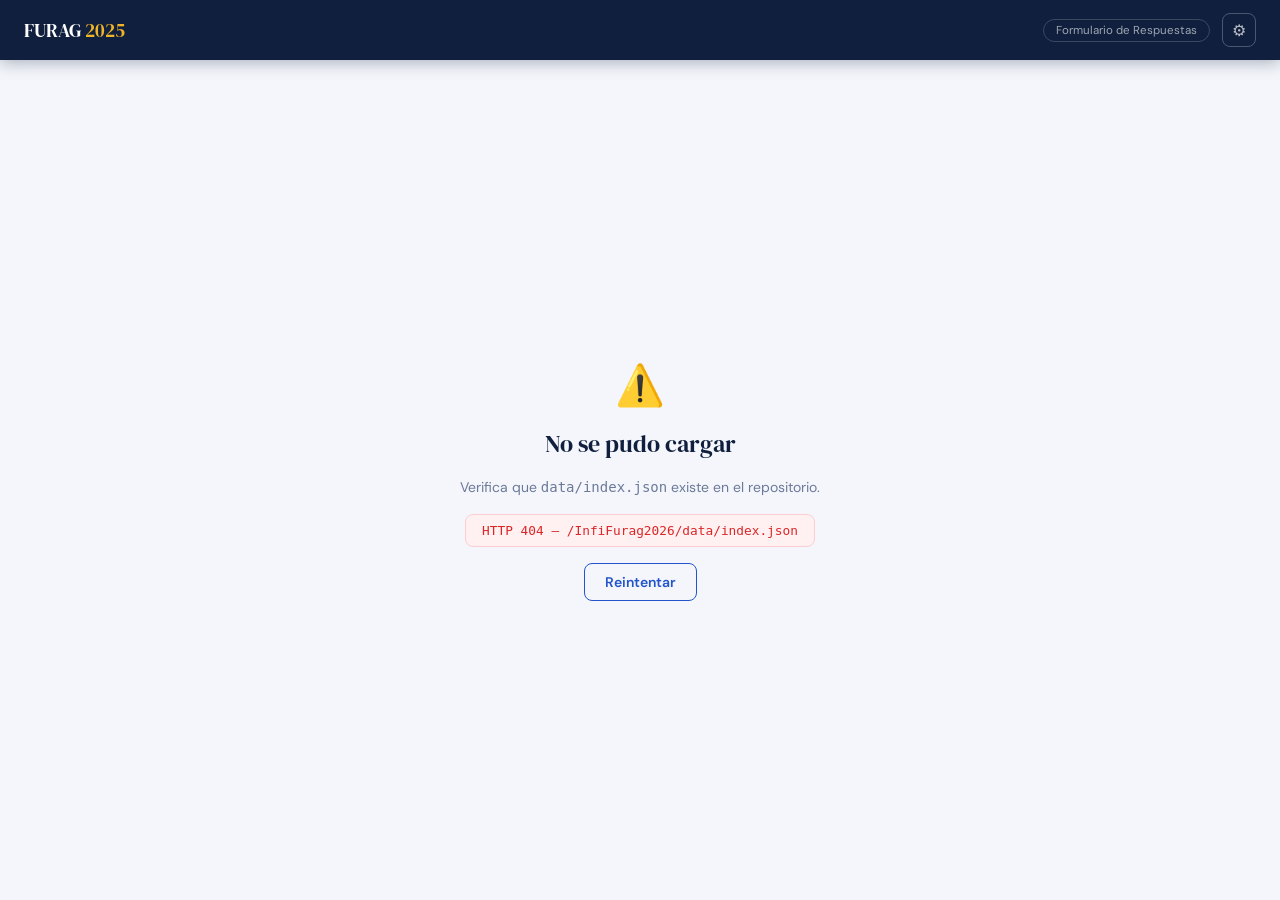
==== index.html @ 96ef143b "Initial commit" ====
<!DOCTYPE html>
<html lang="es">
<head>
  <meta charset="UTF-8">
  <meta name="viewport" content="width=device-width, initial-scale=1.0">
  <title>FURAG 2025 — Inicio</title>
  <link rel="preconnect" href="https://fonts.googleapis.com">
  <link rel="preconnect" href="https://fonts.gstatic.com" crossorigin>
  <link href="https://fonts.googleapis.com/css2?family=DM+Serif+Display:ital@0;1&family=DM+Sans:opsz,wght@9..40,400;9..40,500;9..40,600&display=swap" rel="stylesheet">
  <link rel="stylesheet" href="css/base.css">
  <link rel="stylesheet" href="css/index.css">
  <script src="config.js"></script>
</head>
<body>

  <header class="app-header">
    <a href="index.html" class="header-logo">FURAG <em>2025</em></a>
    <div style="display:flex;align-items:center;gap:.75rem">
      <span class="header-badge">Formulario de Respuestas</span>
      <a href="admin.html" class="header-admin-btn" title="Panel Admin">⚙</a>
    </div>
  </header>

  <div id="s-loading" class="center-screen">
    <div class="spinner"></div>
    <p style="color:var(--muted);font-size:.9rem">Cargando módulos…</p>
  </div>

  <div id="s-main" class="page" style="display:none">
    <h1 class="page-title">Selecciona tu módulo</h1>
    <p class="page-sub">
      Elige el módulo que te corresponde. Las preguntas se muestran en el orden oficial del formulario FURAG.
    </p>

    <div class="id-row">
      <div>
        <label class="field-label" for="inp-nombre">Tu nombre completo</label>
        <input id="inp-nombre" class="input-field" type="text"
               placeholder="Ej: María García" autocomplete="name">
      </div>
      <div>
        <label class="field-label" for="inp-entidad">Area / Proceso</label>
        <input id="inp-entidad" class="input-field" type="text"
               placeholder="Ej: Planeación" autocomplete="organization">
      </div>
    </div>

    <div class="section-label-row">
      <span class="section-label">Módulos — en orden FURAG</span>
      <span class="sync-status" id="sync-status"></span>
    </div>
    <div class="mod-grid" id="mod-grid"></div>
  </div>

  <div id="s-error" style="display:none" class="center-screen">
    <div class="err-icon">⚠️</div>
    <div class="err-title">No se pudo cargar</div>
    <p class="err-msg">Verifica que <code>data/index.json</code> existe en el repositorio.</p>
    <div class="err-code" id="err-detail"></div>
    <button class="btn btn-outline" onclick="location.reload()">Reintentar</button>
  </div>

  <div class="toast" id="toast" role="alert"></div>

  <script src="js/shared.js"></script>
  <script>
    const MODULE_NAMES = {
      CCP:'COMPRAS Y CONTRATACIÓN',       CIN:'CONTROL INTERNO',
      DJU:'DEFENSA JURÍDICA',             EMI:'TEMAS TRANSVERSALES',
      FIN:'FINALES',                       FOR:'FORTALECIMIENTO INSTITUCIONAL',
      GCI:'GESTIÓN DEL CONOCIMIENTO Y LA INNOVACIÓN',
      GDI:'GOBIERNO DIGITAL',             GDO:'GESTIÓN DOCUMENTAL',
      GTH:'GESTIÓN ESTRATÉGICA DEL TALENTO HUMANO',
      INT:'INTEGRIDAD',                    PCI:'PARTICIPACIÓN CIUDADANA',
      PER:'GENERAL',                       PLA:'PLANEACIÓN INSTITUCIONAL',
      SDI:'SEGURIDAD DIGITAL',            SEC:'SERVICIO AL CIUDADANO',
      SYE:'SEGUIMIENTO Y EVALUACIÓN',
      THI:'INF - GESTIÓN ESTRATÉGICA DEL TALENTO HUMANO',
      TRA:'TRANSPARENCIA, ACCESO A LA INFORMACIÓN',
    };

    const MODULE_RESPONSABLES = {
      PER: ['Liliana Hinestroza Sinisterra'],
      PLA: ['Liliana Hinestroza Sinisterra'],
      GTH: ['Ingrid Yalile Bolívar Jimenez'],
      INT: ['Ingrid Yalile Bolívar Jimenez'],
      FOR: ['Liliana Hinestroza Sinisterra', 'Ingrid Yalile Bolívar Jimenez'],
      GDI: ['Oscar Hernán Rivera Calderon', 'Freddy Alexander Guerrero Vega'],
      SDI: ['Oscar Hernán Rivera Calderon', 'Freddy Alexander Guerrero Vega'],
      DJU: ['David Orlando Mina Velasquez'],
      SEC: ['Claudia Cecilia Herrera Galvez'],
      PCI: ['Claudia Cecilia Herrera Galvez'],
      SYE: ['Liliana Hinestroza Sinisterra'],
      TRA: ['Oscar Hernán Rivera Calderon', 'Claudia Cecilia Herrera Galvez', 'Liliana Hinestroza Sinisterra'],
      GDO: ['Luis Enrique Garzón Taquez'],
      GCI: ['Ingrid Yalile Bolívar Jimenez', 'Oscar Hernán Rivera Calderon', 'Claudia Lorena Murillo Velez', 'Holmer Jose Reyes Sotelo'],
      CIN: ['Oscar Hernán Rivera Calderon', 'Carlos Horacio Libreros Salamanca', 'Liliana Hinestroza Sinisterra'],
      THI: ['Ingrid Yalile Bolívar Jimenez'],
      EMI: ['Todos - Comité Institucional de Gestión'],
      FIN: ['Todos - Comité Institucional de Gestión'],
      CCP: ['Luis Enrique Garzón Taquez'],
    };

    // Estado global
    let moduleIndex   = [];   // [{modulo, total}] — orden FURAG
    let remoteProgress = {};  // { MOD: {respondidas, total, pct, personas} }

    // ── Boot ─────────────────────────────────────────
    async function boot() {
      try {
        moduleIndex = await fetchJSON(`${CONFIG.DATA_DIR}/index.json`);
        renderGrid();
        show('s-main');
        // Cargar progreso remoto si hay webhook configurado
        await refreshProgress();
      } catch(e) {
        document.getElementById('err-detail').textContent = e.message;
        show('s-error');
      }
    }

    // ── Consulta el progreso al Apps Script (doGet) ───
    async function refreshProgress() {
      if (!CONFIG.WEBHOOK_URL) return;
      try {
        setSyncStatus('syncing');
        // doGet usa la misma URL base — reemplazar /exec al final no es necesario,
        // el mismo deployment responde GET y POST
        const res  = await fetch(CONFIG.WEBHOOK_URL, { method: 'GET', mode: 'cors' });
        const json = await res.json();
        if (json.status === 'ok' && json.progreso) {
          remoteProgress = json.progreso;
          updateProgressBadges();
          setSyncStatus('ok');
        }
      } catch(e) {
        // Sin acceso al sheet — no bloquear la UI, solo mostrar advertencia
        setSyncStatus('offline');
      }
    }

    // ── Actualiza solo los badges de progreso sin re-renderizar todo ─────────
    function updateProgressBadges() {
      moduleIndex.forEach(({ modulo, total }) => {
        const card = document.getElementById('mc-' + modulo);
        if (!card) return;

        const remote = remoteProgress[modulo];
        if (!remote) return;

        const pct  = remote.pct || 0;
        const resp = remote.respondidas || 0;

        // Actualizar barra y clase
        card.className = 'mod-card' + (pct === 100 ? ' done' : pct > 0 ? ' partial' : '');

        // Badge de progreso remoto
        const badge = card.querySelector('.mod-prog-remote');
        if (badge) {
          badge.textContent  = pct > 0 ? pct + '%' : '';
          badge.className    = 'mod-prog-remote' + (pct === 100 ? '' : pct > 0 ? ' partial' : ' hidden');
        }

        // Barra de progreso interna
        const bar = card.querySelector('.mod-bar-fill');
        if (bar) bar.style.width = pct + '%';

        // Personas que han respondido
        const personas = card.querySelector('.mod-personas');
        if (personas && remote.personas) {
          personas.textContent = remote.personas
            ? remote.personas.split(',').map(p => p.trim().split(' ')[0]).filter(Boolean).join(', ')
            : '';
          personas.style.display = remote.personas ? 'block' : 'none';
        }
      });
    }

    // ── Renderiza la grilla completa ──────────────────
    function renderGrid() {
      const grid = document.getElementById('mod-grid');
      grid.innerHTML = moduleIndex.map(({ modulo, total }, i) => {
        const resps   = MODULE_RESPONSABLES[modulo] || [];
        const respHTML = resps.length
          ? '<div class="mod-responsables">' +
              resps.map(r => '<span class="mod-resp-tag">' + r + '</span>').join('') +
            '</div>'
          : '';

        return (
          '<div class="mod-card" id="mc-' + modulo + '"' +
               ' onclick="goModule(\'' + modulo + '\')" role="button" tabindex="0"' +
               ' onkeydown="if(event.key===\'Enter\')goModule(\'' + modulo + '\')">' +
            '<div class="mod-card-top">' +
              '<div class="mod-seq">' + (i + 1) + '</div>' +
              '<div class="mod-code">' + modulo + '</div>' +
              '<span class="mod-prog-remote hidden"></span>' +
            '</div>' +
            '<div class="mod-name">' + (MODULE_NAMES[modulo] || modulo) + '</div>' +
            respHTML +
            '<div class="mod-bar-track"><div class="mod-bar-fill" style="width:0%"></div></div>' +
            '<div class="mod-footer">' +
              '<span class="mod-count">' + total + ' preguntas</span>' +
              '<span class="mod-personas" style="display:none"></span>' +
            '</div>' +
          '</div>'
        );
      }).join('');
    }

    // ── Navegar al módulo ─────────────────────────────
    function goModule(mod) {
      const nombre = document.getElementById('inp-nombre').value.trim();
      if (!nombre) {
        toast('Ingresa tu nombre antes de continuar', 'warn');
        document.getElementById('inp-nombre').focus();
        return;
      }
      sessionStorage.setItem('furag_nombre',  nombre);
      sessionStorage.setItem('furag_entidad', document.getElementById('inp-entidad').value.trim());
      window.location.href = 'modulo.html?mod=' + mod;
    }

    // ── Indicador de sincronización ───────────────────
    function setSyncStatus(state) {
      const el = document.getElementById('sync-status');
      if (!el) return;
      const map = {
        syncing: { text: '↻ Actualizando…', cls: 'syncing' },
        ok:      { text: '✓ Progreso actualizado',  cls: 'ok'      },
        offline: { text: '○ Sin conexión al Sheet', cls: 'offline' },
      };
      const s = map[state] || map.offline;
      el.textContent = s.text;
      el.className   = 'sync-status ' + s.cls;
    }

    function show(id) {
      ['s-loading','s-main','s-error'].forEach(s =>
        document.getElementById(s).style.display = s === id ? (id === 's-main' ? 'block' : 'flex') : 'none'
      );
    }

    window.addEventListener('DOMContentLoaded', () => {
      const n = sessionStorage.getItem('furag_nombre');
      const e = sessionStorage.getItem('furag_entidad');
      if (n) document.getElementById('inp-nombre').value = n;
      if (e) document.getElementById('inp-entidad').value = e;

      // Si vuelve tras un submit, refrescar el progreso automáticamente
      const submitted = sessionStorage.getItem('furag_just_submitted');
      if (submitted) {
        sessionStorage.removeItem('furag_just_submitted');
      }
      boot();
    });

    // Exponer para que modulo.html lo llame antes de redirigir
    window.markSubmitted = () => sessionStorage.setItem('furag_just_submitted', '1');
  </script>
</body>
</html>
---- css/base.css ----
/* ══════════════════════════════════
   BASE — Variables · Reset · Shared
   ══════════════════════════════════ */
:root {
  --navy:     #0f1f3d;
  --navy-mid: #1a3260;
  --blue:     #2255cc;
  --blue-lt:  #3b72ff;
  --accent:   #f0b429;
  --green:    #0d9e6e;
  --green-lt: #dcfce7;
  --red:      #dc2626;
  --amber:    #f59e0b;
  --bg:       #f4f6fb;
  --surface:  #ffffff;
  --border:   #dde3f0;
  --text:     #1a2340;
  --muted:    #6b7a99;
  --radius:   12px;
  --radius-sm:8px;
  --shadow-sm:0 2px 8px rgba(15,31,61,.08);
  --shadow-md:0 6px 24px rgba(15,31,61,.12);
  --t:        .18s ease;
}
*,*::before,*::after { box-sizing:border-box; margin:0; padding:0; }
html { scroll-behavior:smooth; }
body {
  font-family:'DM Sans',sans-serif;
  background:var(--bg);
  color:var(--text);
  min-height:100vh;
  -webkit-font-smoothing:antialiased;
}

/* ── Header ── */
.app-header {
  background:var(--navy);
  height:60px;
  padding:0 1.5rem;
  display:flex;
  align-items:center;
  justify-content:space-between;
  position:sticky;
  top:0;
  z-index:100;
  box-shadow:0 2px 16px rgba(15,31,61,.35);
}
.header-logo {
  font-family:'DM Serif Display',serif;
  font-size:1.2rem;
  color:#fff;
  text-decoration:none;
}
.header-logo em { color:var(--accent); font-style:normal; }
.header-badge {
  font-size:.72rem;
  color:rgba(255,255,255,.6);
  border:1px solid rgba(255,255,255,.18);
  border-radius:20px;
  padding:3px 12px;
}
.header-admin-btn {
  background:transparent;
  border:1px solid rgba(255,255,255,.25);
  color:rgba(255,255,255,.7);
  border-radius:8px;
  width:34px; height:34px;
  font-size:1rem;
  cursor:pointer;
  display:flex; align-items:center; justify-content:center;
  transition:background var(--t);
  text-decoration:none;
}
.header-admin-btn:hover { background:rgba(255,255,255,.12); color:#fff; }

/* ── Buttons ── */
.btn {
  display:inline-flex; align-items:center; justify-content:center; gap:.5rem;
  padding:9px 20px; border-radius:var(--radius-sm);
  font-family:'DM Sans',sans-serif; font-size:.875rem; font-weight:600;
  cursor:pointer; border:1.5px solid transparent;
  transition:background var(--t),color var(--t),border-color var(--t),transform var(--t);
  white-space:nowrap; text-decoration:none;
}
.btn:disabled { opacity:.5; cursor:not-allowed; }
.btn-primary { background:var(--blue); color:#fff; border-color:var(--blue); }
.btn-primary:not(:disabled):hover { background:var(--navy-mid); border-color:var(--navy-mid); transform:translateY(-1px); }
.btn-outline { background:transparent; color:var(--blue); border-color:var(--blue); }
.btn-outline:not(:disabled):hover { background:var(--blue); color:#fff; }
.btn-ghost { background:var(--surface); color:var(--text); border-color:var(--border); }
.btn-ghost:not(:disabled):hover { border-color:var(--blue); color:var(--blue); }
.btn-danger { background:#fee2e2; color:var(--red); border-color:#fecaca; }
.btn-danger:hover { background:var(--red); color:#fff; border-color:var(--red); }

/* ── Inputs ── */
.input-field {
  width:100%; padding:9px 13px;
  border:1.5px solid var(--border); border-radius:var(--radius-sm);
  font-family:'DM Sans',sans-serif; font-size:.875rem; color:var(--text);
  background:var(--surface);
  transition:border-color var(--t),box-shadow var(--t);
}
.input-field:focus { outline:none; border-color:var(--blue); box-shadow:0 0 0 3px rgba(34,85,204,.1); }
.input-field::placeholder { color:var(--muted); }

/* ── Labels ── */
.field-label {
  display:block; font-size:.75rem; font-weight:600;
  color:var(--muted); text-transform:uppercase; letter-spacing:.07em; margin-bottom:5px;
}
.section-label {
  font-size:.78rem; font-weight:600; color:var(--muted);
  text-transform:uppercase; letter-spacing:.08em; margin-bottom:1rem;
}

/* ── Page shell ── */
.page { max-width:960px; margin:0 auto; padding:2.5rem 1.5rem 4rem; }
.page-narrow { max-width:800px; margin:0 auto; padding:2rem 1.5rem 6rem; }
.page-title { font-family:'DM Serif Display',serif; font-size:1.9rem; color:var(--navy); margin-bottom:.4rem; }
.page-sub { color:var(--muted); font-size:.9rem; line-height:1.7; margin-bottom:2rem; }

/* ── Center ── */
.center-screen {
  min-height:calc(100vh - 60px);
  display:flex; flex-direction:column; align-items:center; justify-content:center;
  text-align:center; padding:2rem; gap:1rem;
}

/* ── Spinner ── */
.spinner {
  width:44px; height:44px;
  border:3px solid var(--border); border-top-color:var(--blue);
  border-radius:50%; animation:spin .75s linear infinite;
}
@keyframes spin { to { transform:rotate(360deg); } }

/* ── Toast ── */
.toast {
  position:fixed; bottom:72px; right:1.25rem;
  padding:10px 16px; border-radius:var(--radius-sm);
  font-size:.83rem; font-weight:500; z-index:300;
  max-width:300px; opacity:0; transform:translateY(8px);
  transition:opacity .3s,transform .3s; pointer-events:none;
}
.toast.show { opacity:1; transform:translateY(0); }
.toast.error   { background:var(--red);   color:#fff; }
.toast.success { background:var(--green); color:#fff; }
.toast.warn    { background:var(--amber); color:#fff; }

/* ── Success / Error screens ── */
.success-icon {
  width:68px; height:68px; background:var(--green-lt); border-radius:50%;
  font-size:1.9rem; display:flex; align-items:center; justify-content:center;
}
.success-title { font-family:'DM Serif Display',serif; font-size:1.7rem; color:var(--navy); }
.success-sub { color:var(--muted); font-size:.9rem; max-width:340px; }
.err-icon { font-size:2.5rem; }
.err-title { font-family:'DM Serif Display',serif; font-size:1.5rem; color:var(--navy); }
.err-msg { color:var(--muted); font-size:.875rem; max-width:420px; line-height:1.6; }
.err-code {
  background:#fff1f2; border:1px solid #fecdd3; border-radius:var(--radius-sm);
  padding:8px 16px; font-size:.8rem; color:var(--red); font-family:monospace;
  max-width:420px; word-break:break-all; text-align:left;
}
---- css/index.css ----
/* ══════════════════════════════════════════════════════
   INDEX — Pantalla de selección de módulo
   ══════════════════════════════════════════════════════ */

.id-row {
  display: grid;
  grid-template-columns: 1fr 1fr;
  gap: 1rem;
  margin-bottom: 2rem;
}

.mod-grid {
  display: grid;
  grid-template-columns: repeat(auto-fill, minmax(220px, 1fr));
  gap: .875rem;
}

/* ── Tarjeta de módulo ── */
.mod-card {
  background: var(--surface);
  border: 1.5px solid var(--border);
  border-radius: var(--radius);
  padding: 1rem 1.1rem .9rem;
  cursor: pointer;
  position: relative;
  overflow: hidden;
  display: flex;
  flex-direction: column;
  gap: .45rem;
  transition: transform var(--t), box-shadow var(--t), border-color var(--t);
}
.mod-card::after {
  content: '';
  position: absolute; top: 0; left: 0; right: 0; height: 3px;
  background: var(--blue);
  transform: scaleX(0); transform-origin: left;
  transition: transform var(--t);
}
.mod-card:hover { border-color: var(--blue-lt); box-shadow: var(--shadow-md); transform: translateY(-2px); }
.mod-card:hover::after { transform: scaleX(1); }

.mod-card.done    { border-color: #86efac; }
.mod-card.done::after    { background: var(--green); transform: scaleX(1); }
.mod-card.partial::after { background: var(--accent); transform: scaleX(1); }

/* ── Encabezado de tarjeta ── */
.mod-card-top {
  display: flex;
  align-items: center;
  gap: .6rem;
}
.mod-seq {
  font-size: .65rem;
  font-weight: 700;
  color: var(--muted);
  background: var(--bg);
  border: 1px solid var(--border);
  border-radius: 20px;
  padding: 1px 7px;
  white-space: nowrap;
}
.mod-code {
  font-family: 'DM Serif Display', serif;
  font-size: 1.25rem;
  color: var(--navy);
}
.mod-name {
  font-size: .72rem;
  color: var(--muted);
  font-weight: 600;
  line-height: 1.4;
  text-transform: uppercase;
  letter-spacing: .03em;
}

/* ── Responsables ── */
.mod-responsables {
  display: flex;
  flex-wrap: wrap;
  gap: 4px;
  margin-top: .1rem;
}
.mod-resp-tag {
  font-size: .65rem;
  font-weight: 500;
  color: var(--navy-mid);
  background: #eef2ff;
  border: 1px solid #c7d5f8;
  border-radius: 20px;
  padding: 2px 8px;
  white-space: nowrap;
  overflow: hidden;
  text-overflow: ellipsis;
  max-width: 100%;
}

/* ── Footer ── */
.mod-footer {
  display: flex;
  align-items: center;
  justify-content: space-between;
  margin-top: auto;
  padding-top: .4rem;
  border-top: 1px solid var(--border);
}
.mod-count {
  font-size: .7rem;
  font-weight: 600;
  color: var(--muted);
}
.mod-prog {
  font-size: .7rem;
  font-weight: 700;
  color: var(--green);
}
.mod-prog.partial { color: var(--amber); }

@media (max-width: 580px) {
  .id-row { grid-template-columns: 1fr; }
  .mod-grid { grid-template-columns: repeat(2, 1fr); }
  .mod-resp-tag { font-size: .6rem; }
}

/* ── Barra de progreso en tarjeta ── */
.mod-bar-track {
  height: 4px;
  background: var(--border);
  border-radius: 2px;
  overflow: hidden;
  margin: .1rem 0;
}
.mod-bar-fill {
  height: 100%;
  background: linear-gradient(90deg, var(--blue), var(--blue-lt));
  border-radius: 2px;
  transition: width .6s ease;
}
.mod-card.done .mod-bar-fill    { background: var(--green); }
.mod-card.partial .mod-bar-fill { background: var(--accent); }

/* ── Badge % remoto ── */
.mod-prog-remote {
  font-size: .68rem;
  font-weight: 700;
  color: var(--green);
  background: var(--green-lt);
  border-radius: 20px;
  padding: 1px 7px;
  margin-left: auto;
  transition: opacity .3s;
}
.mod-prog-remote.partial { color: #92400e; background: #fef3c7; }
.mod-prog-remote.hidden  { opacity: 0; pointer-events: none; }

/* ── Personas que respondieron ── */
.mod-personas {
  font-size: .62rem;
  color: var(--muted);
  font-style: italic;
  white-space: nowrap;
  overflow: hidden;
  text-overflow: ellipsis;
  max-width: 100%;
}

/* ── Indicador sync ── */
.section-label-row {
  display: flex;
  align-items: center;
  justify-content: space-between;
  margin-bottom: 1rem;
}
.sync-status {
  font-size: .72rem;
  font-weight: 500;
  padding: 3px 10px;
  border-radius: 20px;
  transition: all .3s;
}
.sync-status.syncing { color: var(--muted);    background: var(--bg);       border: 1px solid var(--border); }
.sync-status.ok      { color: var(--green);    background: var(--green-lt); border: 1px solid #86efac; }
.sync-status.offline { color: var(--amber);    background: #fef3c7;         border: 1px solid #fde68a; }
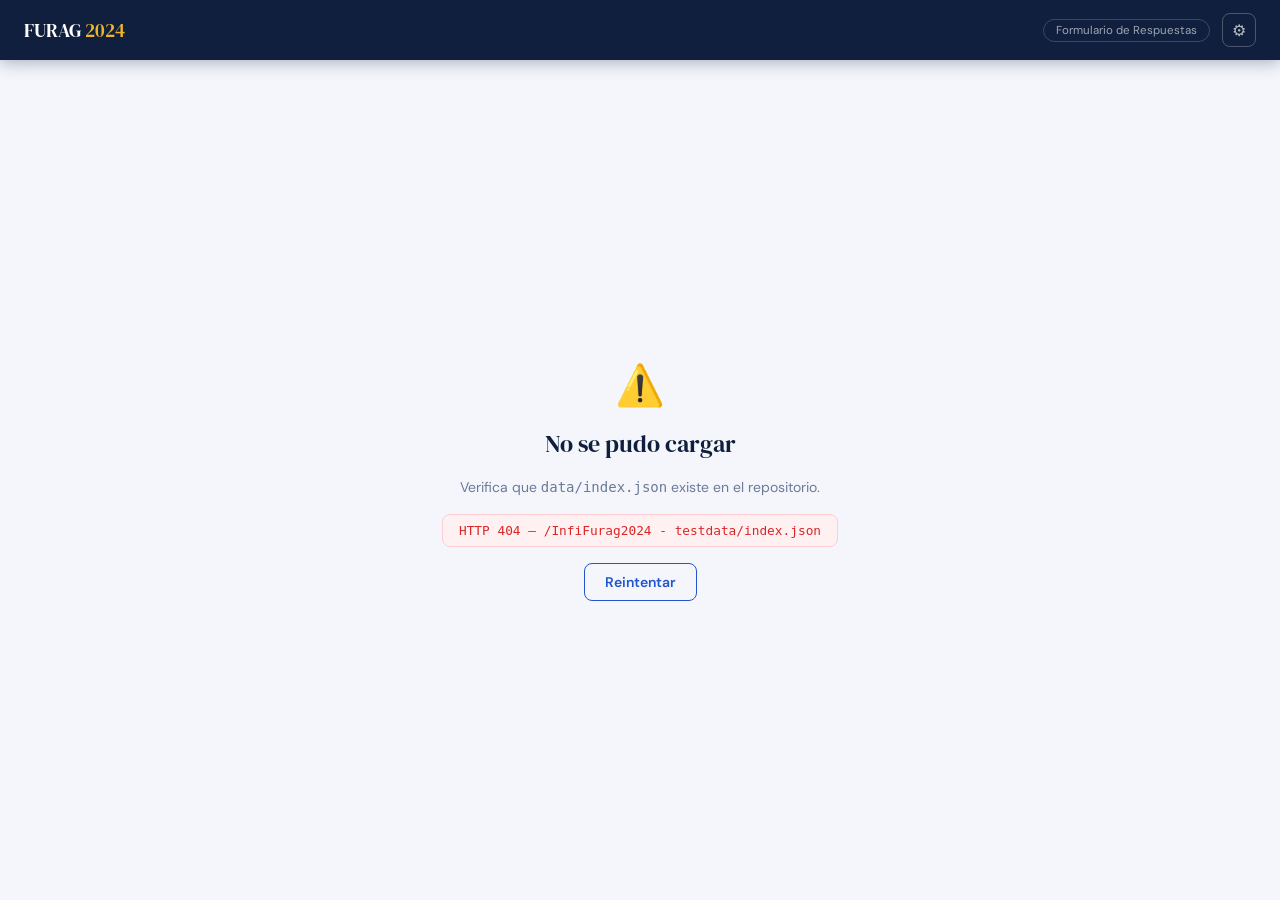
==== commit f6362595: "feat: implement new questions" ====
--- a/index.html
+++ b/index.html
@@ -3,7 +3,7 @@
 <head>
   <meta charset="UTF-8">
   <meta name="viewport" content="width=device-width, initial-scale=1.0">
-  <title>FURAG 2025 — Inicio</title>
+  <title>FURAG 2024 — Inicio</title>
   <link rel="preconnect" href="https://fonts.googleapis.com">
   <link rel="preconnect" href="https://fonts.gstatic.com" crossorigin>
   <link href="https://fonts.googleapis.com/css2?family=DM+Serif+Display:ital@0;1&family=DM+Sans:opsz,wght@9..40,400;9..40,500;9..40,600&display=swap" rel="stylesheet">
@@ -14,7 +14,7 @@
 <body>
 
   <header class="app-header">
-    <a href="index.html" class="header-logo">FURAG <em>2025</em></a>
+    <a href="index.html" class="header-logo">FURAG <em>2024</em></a>
     <div style="display:flex;align-items:center;gap:.75rem">
       <span class="header-badge">Formulario de Respuestas</span>
       <a href="admin.html" class="header-admin-btn" title="Panel Admin">⚙</a>
@@ -77,28 +77,6 @@
       SYE:'SEGUIMIENTO Y EVALUACIÓN',
       THI:'INF - GESTIÓN ESTRATÉGICA DEL TALENTO HUMANO',
       TRA:'TRANSPARENCIA, ACCESO A LA INFORMACIÓN',
-    };
-
-    const MODULE_RESPONSABLES = {
-      PER: ['Liliana Hinestroza Sinisterra'],
-      PLA: ['Liliana Hinestroza Sinisterra'],
-      GTH: ['Ingrid Yalile Bolívar Jimenez'],
-      INT: ['Ingrid Yalile Bolívar Jimenez'],
-      FOR: ['Liliana Hinestroza Sinisterra', 'Ingrid Yalile Bolívar Jimenez'],
-      GDI: ['Oscar Hernán Rivera Calderon', 'Freddy Alexander Guerrero Vega'],
-      SDI: ['Oscar Hernán Rivera Calderon', 'Freddy Alexander Guerrero Vega'],
-      DJU: ['David Orlando Mina Velasquez'],
-      SEC: ['Claudia Cecilia Herrera Galvez'],
-      PCI: ['Claudia Cecilia Herrera Galvez'],
-      SYE: ['Liliana Hinestroza Sinisterra'],
-      TRA: ['Oscar Hernán Rivera Calderon', 'Claudia Cecilia Herrera Galvez', 'Liliana Hinestroza Sinisterra'],
-      GDO: ['Luis Enrique Garzón Taquez'],
-      GCI: ['Ingrid Yalile Bolívar Jimenez', 'Oscar Hernán Rivera Calderon', 'Claudia Lorena Murillo Velez', 'Holmer Jose Reyes Sotelo'],
-      CIN: ['Oscar Hernán Rivera Calderon', 'Carlos Horacio Libreros Salamanca', 'Liliana Hinestroza Sinisterra'],
-      THI: ['Ingrid Yalile Bolívar Jimenez'],
-      EMI: ['Todos - Comité Institucional de Gestión'],
-      FIN: ['Todos - Comité Institucional de Gestión'],
-      CCP: ['Luis Enrique Garzón Taquez'],
     };
 
     // Estado global
@@ -180,13 +158,6 @@
     function renderGrid() {
       const grid = document.getElementById('mod-grid');
       grid.innerHTML = moduleIndex.map(({ modulo, total }, i) => {
-        const resps   = MODULE_RESPONSABLES[modulo] || [];
-        const respHTML = resps.length
-          ? '<div class="mod-responsables">' +
-              resps.map(r => '<span class="mod-resp-tag">' + r + '</span>').join('') +
-            '</div>'
-          : '';
-
         return (
           '<div class="mod-card" id="mc-' + modulo + '"' +
                ' onclick="goModule(\'' + modulo + '\')" role="button" tabindex="0"' +
@@ -197,7 +168,6 @@
               '<span class="mod-prog-remote hidden"></span>' +
             '</div>' +
             '<div class="mod-name">' + (MODULE_NAMES[modulo] || modulo) + '</div>' +
-            respHTML +
             '<div class="mod-bar-track"><div class="mod-bar-fill" style="width:0%"></div></div>' +
             '<div class="mod-footer">' +
               '<span class="mod-count">' + total + ' preguntas</span>' +
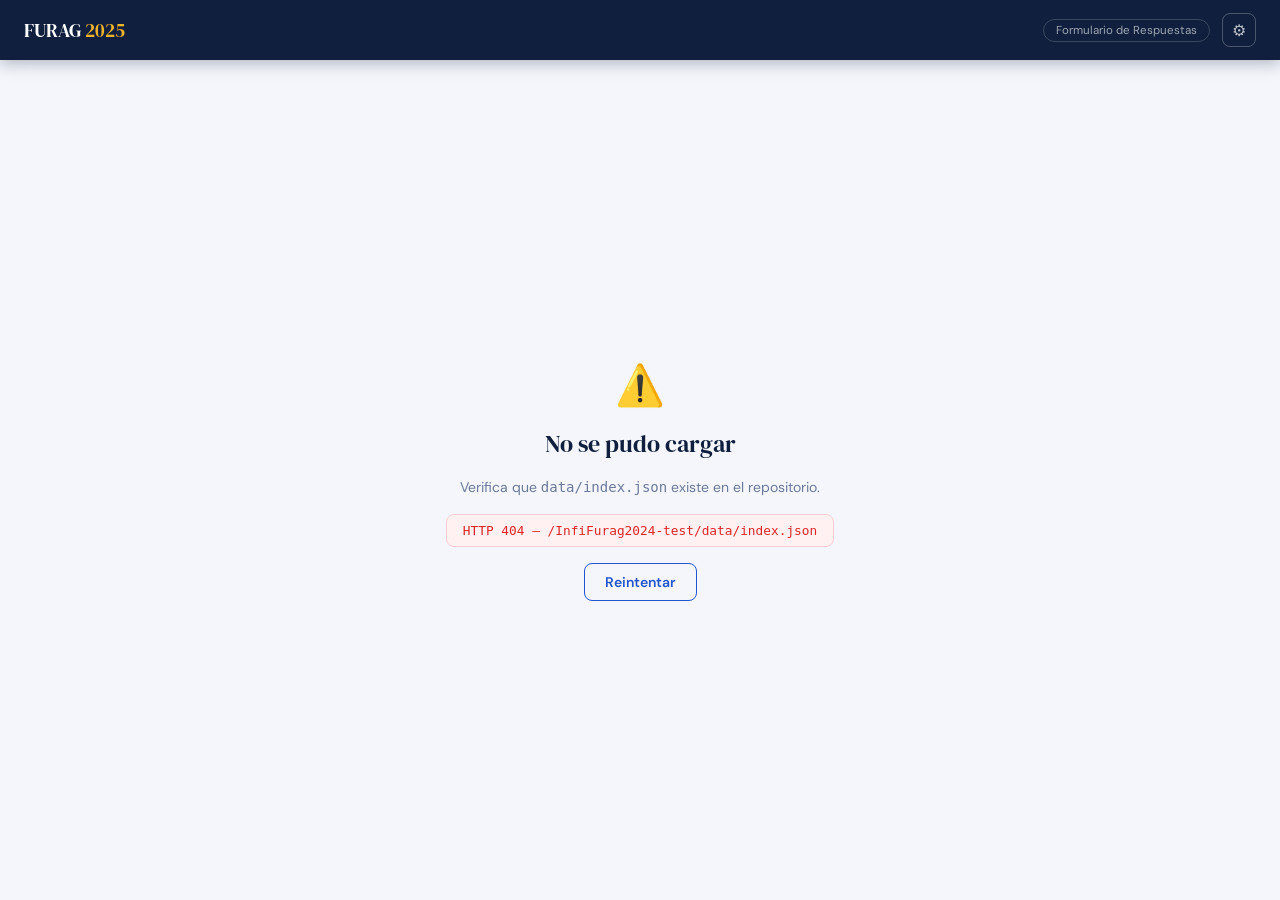
==== commit 0c13b841: "feat: implement bidireactional webhook" ====
--- a/index.html
+++ b/index.html
@@ -3,7 +3,7 @@
 <head>
   <meta charset="UTF-8">
   <meta name="viewport" content="width=device-width, initial-scale=1.0">
-  <title>FURAG 2024 — Inicio</title>
+  <title>FURAG 2025 — Inicio</title>
   <link rel="preconnect" href="https://fonts.googleapis.com">
   <link rel="preconnect" href="https://fonts.gstatic.com" crossorigin>
   <link href="https://fonts.googleapis.com/css2?family=DM+Serif+Display:ital@0;1&family=DM+Sans:opsz,wght@9..40,400;9..40,500;9..40,600&display=swap" rel="stylesheet">
@@ -14,7 +14,7 @@
 <body>
 
   <header class="app-header">
-    <a href="index.html" class="header-logo">FURAG <em>2024</em></a>
+    <a href="index.html" class="header-logo">FURAG <em>2025</em></a>
     <div style="display:flex;align-items:center;gap:.75rem">
       <span class="header-badge">Formulario de Respuestas</span>
       <a href="admin.html" class="header-admin-btn" title="Panel Admin">⚙</a>
@@ -79,9 +79,31 @@
       TRA:'TRANSPARENCIA, ACCESO A LA INFORMACIÓN',
     };
 
+    const MODULE_RESPONSABLES = {
+      PER: ['Liliana Hinestroza Sinisterra'],
+      PLA: ['Liliana Hinestroza Sinisterra'],
+      GTH: ['Ingrid Yalile Bolívar Jimenez'],
+      INT: ['Ingrid Yalile Bolívar Jimenez'],
+      FOR: ['Liliana Hinestroza Sinisterra', 'Ingrid Yalile Bolívar Jimenez'],
+      GDI: ['Oscar Hernán Rivera Calderon', 'Freddy Alexander Guerrero Vega'],
+      SDI: ['Oscar Hernán Rivera Calderon', 'Freddy Alexander Guerrero Vega'],
+      DJU: ['David Orlando Mina Velasquez'],
+      SEC: ['Claudia Cecilia Herrera Galvez'],
+      PCI: ['Claudia Cecilia Herrera Galvez'],
+      SYE: ['Liliana Hinestroza Sinisterra'],
+      TRA: ['Oscar Hernán Rivera Calderon', 'Claudia Cecilia Herrera Galvez', 'Liliana Hinestroza Sinisterra'],
+      GDO: ['Luis Enrique Garzón Taquez'],
+      GCI: ['Ingrid Yalile Bolívar Jimenez', 'Oscar Hernán Rivera Calderon', 'Claudia Lorena Murillo Velez', 'Holmer Jose Reyes Sotelo'],
+      CIN: ['Oscar Hernán Rivera Calderon', 'Carlos Horacio Libreros Salamanca', 'Liliana Hinestroza Sinisterra'],
+      THI: ['Ingrid Yalile Bolívar Jimenez'],
+      EMI: ['Todos - Comité Institucional de Gestión'],
+      FIN: ['Todos - Comité Institucional de Gestión'],
+      CCP: ['Luis Enrique Garzón Taquez'],
+    };
+
     // Estado global
     let moduleIndex   = [];   // [{modulo, total}] — orden FURAG
-    let remoteProgress = {};  // { MOD: {respondidas, total, pct, personas} }
+    let remoteProgress  = {};  // { MOD: {respondidas, total, pct, personas} }
 
     // ── Boot ─────────────────────────────────────────
     async function boot() {
@@ -158,6 +180,13 @@
     function renderGrid() {
       const grid = document.getElementById('mod-grid');
       grid.innerHTML = moduleIndex.map(({ modulo, total }, i) => {
+        const resps   = MODULE_RESPONSABLES[modulo] || [];
+        const respHTML = resps.length
+          ? '<div class="mod-responsables">' +
+              resps.map(r => '<span class="mod-resp-tag">' + r + '</span>').join('') +
+            '</div>'
+          : '';
+
         return (
           '<div class="mod-card" id="mc-' + modulo + '"' +
                ' onclick="goModule(\'' + modulo + '\')" role="button" tabindex="0"' +
@@ -168,6 +197,7 @@
               '<span class="mod-prog-remote hidden"></span>' +
             '</div>' +
             '<div class="mod-name">' + (MODULE_NAMES[modulo] || modulo) + '</div>' +
+            respHTML +
             '<div class="mod-bar-track"><div class="mod-bar-fill" style="width:0%"></div></div>' +
             '<div class="mod-footer">' +
               '<span class="mod-count">' + total + ' preguntas</span>' +
